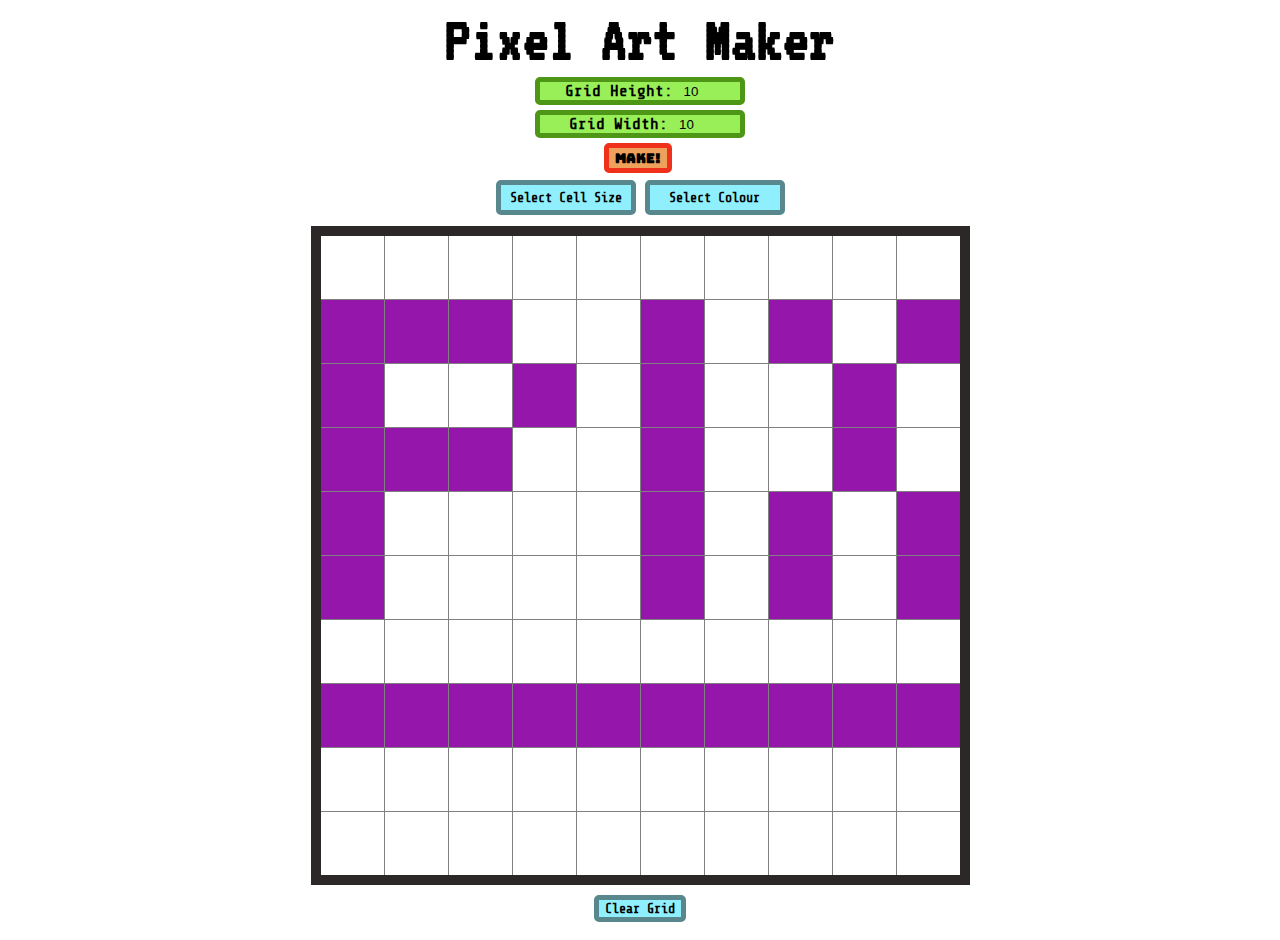
==== index.html @ b4f8d55d "Add files via upload" ====
<!DOCTYPE HTML>
<!-- George pixel art maker. -->

<head>
  <script src="https://ajax.googleapis.com/ajax/libs/jquery/3.2.1/jquery.min.js"></script>
  <meta charset="UTF-8">
  <link rel="stylesheet" type="text/css" href="style.css">
  <link href="https://fonts.googleapis.com/css?family=Bungee" rel="stylesheet"> 
  <link href="https://fonts.googleapis.com/css?family=VT323" rel="stylesheet"> 
  <link href="https://fonts.googleapis.com/css?family=Share+Tech+Mono" rel="stylesheet"> 
  <title>Pixel Art Maker</title>
</head>

<body>
	<h1>Pixel Art Maker</h1>
  
	<div>
		<form>
		  <p class="grid-sel">
        Grid Height: <input name="height" type="number" value="10" min="1" max="50"> 
      </p>
      <p class="grid-sel">
			Grid Width: <input name="width" type="number" value="10" min="1" max="50"> 
      </p>
      <span>
			<button class="go">Make!</button>
		  </span>
		</form>
  </div>
  
  <div>
    <button class="popup-button-cell">Select Cell Size</button>
    <button class="popup-button-col">Select Colour</button>
  </div>
  
  <div>
    <div class="popup-cell"> 
      <div class =popup-text-cell>
        <input class="cell-size" type="range" min="1" max="20" value="7">
        <button class="set-cell">Go!</button>
        <button class="close" type="close">X</button>
        <table class="example"><tr><td class="example"></td></tr></table>
      </div>
    </div>
  </div>
  
  <div>
		<form class="colorForm">
		    <span>
				<!-- popup for colour select -->
				<div class="popup-col">
					<div class="popup-text-col">
						<input class="colorShow">
            <button class="close colclose" type="close">X</button>
						<p class="popup-range">Red:   <input class="red-num" type="range" min="0" max="255" value="0"></p>
						<p class="popup-range">Blue:  <input class="blue-num" type="range" min="0" max="255" value="0"> </p>
						<p class="popup-range">Green: <input class="green-num" type="range" min="0" max="255" value="0"> </p>
            <p>Dropper: <button class="dropper">o--</button></p>
            <p><button class="done close" type="close">Done!</button></p>
					</div>	
				</div>
		    </span>
		</form>
  </div>

	<div>
    <table class="grid">
      <tr>
        <td> </td>
        <td> </td>
        <td> </td>
        <td> </td>
        <td> </td>
        <td> </td>
        <td> </td>
        <td> </td>
        <td> </td>
        <td> </td>
      </tr>
      <tr>
        <td class="selected"> </td>
        <td class="selected"> </td>
        <td class="selected"> </td>
        <td> </td>
        <td> </td>
        <td class="selected"> </td>
        <td> </td>
        <td class="selected"> </td>
        <td> </td>
        <td class="selected"> </td>
      </tr>
      <tr>
        <td class="selected"> </td>
        <td> </td>
        <td> </td>
        <td class="selected"> </td>
        <td> </td>
        <td class="selected"> </td>
        <td> </td>
        <td> </td>
        <td class="selected"> </td>
        <td> </td>
      </tr>
      <tr>
        <td class="selected"> </td>
        <td class="selected"> </td>
        <td class="selected"> </td>
        <td> </td>
        <td> </td>
        <td class="selected"> </td>
        <td> </td>
        <td> </td>
        <td class="selected"> </td>
        <td> </td>
      </tr>
      <tr>
        <td class="selected"> </td>
        <td> </td>
        <td> </td>
        <td> </td>
        <td> </td>
        <td class="selected"> </td>
        <td> </td>
        <td class="selected"> </td>
        <td> </td>
        <td class="selected"> </td>
      </tr>
      <tr>
        <td class="selected"> </td>
        <td> </td>
        <td> </td>
        <td> </td>
        <td> </td>
        <td class="selected"> </td>
        <td> </td>
        <td class="selected"> </td>
        <td> </td>
        <td class="selected"> </td>
      </tr>
      <tr style="border: 1px solid black">
        <td> </td>
        <td> </td>
        <td> </td>
        <td> </td>
        <td> </td>
        <td> </td>
        <td> </td>
        <td> </td>
        <td> </td>
        <td> </td>
      </tr>
      <tr>
        <td class="selected"> </td>
        <td class="selected"> </td>
        <td class="selected"> </td>
        <td class="selected"> </td>
        <td class="selected"> </td>
        <td class="selected"> </td>
        <td class="selected"> </td>
        <td class="selected"> </td>
        <td class="selected"> </td>
        <td class="selected"> </td>
      </tr>
      <tr>
        <td> </td>
        <td> </td>
        <td> </td>
        <td> </td>
        <td> </td>
        <td> </td>
        <td> </td>
        <td> </td>
        <td> </td>
        <td> </td>
      </tr>
      <tr>
        <td> </td>
        <td> </td>
        <td> </td>
        <td> </td>
        <td> </td>
        <td> </td>
        <td> </td>
        <td> </td>
        <td> </td>
        <td> </td>
      </tr>
      </table>
  </div>
  <div>
    <button class="clearGrid">Clear Grid</button>
  </div>
  <!-- call the script after everything is created! -->
  <script type="text/javascript" src="app.js"></script>
</body>
---- style.css ----
body {
  font-family: "Share tech mono", monospace;
  font-weight: bold;
}
h1 {
 margin: auto;
 margin-bottom: 5px;
 text-align: center;
 font-size: 400%;
 font-family: "VT323";
}
div {
  margin: auto;
  text-align: center;
}
td {
		border: 1px solid grey;
		backgroud-color: white;
		height: 7vmin;
		width: 7vmin;
    padding: 0px;
	}
table {
  border-collapse: collapse;
}
input {
  width: 40px;
  border: none;
  background-color: #99ef58;
}
button {
  margin-top: -15px;
  margin-bottom: 10px;
  background-color: #8feffc;
  border: 5px solid #58888e;
  border-radius: 5px;
  font-family: "Share tech mono", monospace;
  font-weight: bold;
}
input[type=range] {
	width: 100px;
  background-color: black;
}
input[type=number]{
  width: 30px;
}
span {
  margin-right: 5px;
  padding: 2px;
}
.grid-sel {
  margin: auto;
  background-color: #99ef58;
  border: 5px solid #4d9616;
  border-radius: 5px;
  width: 200px;
  margin-bottom: 5px;
}
.selected {
  background-color: #9416aa;
}
.colorShow {
  background-color: black;
  width: 75px;
  height: 75px;
  float: right;
  margin: 5%;
  margin-top: 10%;
  margin-bottom: 10%;
}
table {
  margin: auto;
  margin-top: -35px;
  border: 10px solid #2d2828;
}
.close {
  float: right;
  margin-right: -2px;
  margin-top: -5px;
  font-size: 10px;
  border-color: #a5960b;
  background-color: yellow;
}
.popup-button-cell, .popup-button-col {
	position: relative;
	display: inline-block;
	cursor: pointer;
  font-family: "Share tech mono", monospace;
  font-weight: bold;
  padding: 5px;
  width: 140px;
}
.popup-cell, .popup-col {
	position: relative;
	display: inline-block;
	cursor: pointer;
}
.popup-text-cell {
	visibility: hidden;
	background-color: #8feffc;
	border: 10px solid #58888e;
	border-radius: 5px;
	position: absolute;
	z-index: 1;
	width: 300px;
	margin-left: -170px;
	margin-top: -60px;
  padding: 10px;
}
.popup-text-col {
  visibility: hidden;
	background-color: #8feffc;
	border: 10px solid #58888e;
	border-radius: 5px;
	position: absolute;
	z-index: 1;
	width: 300px;
  height: 220px;
	margin-left: -167px;
	margin-top: -79px;
  padding: 10px;
}
.popup-text-vis {
	visibility: visible;
}
.popup-range {
	margin-left: 10%;
	text-align: left;
  white-space: pre;
}
.example {
  margin-top: 10px;
  border: 1px solid black;
  background-color: white;
}
.go, .set-cell, .done {
  font-family: bungee;
  background-color: #efa05b;
  border-color: #ef311c;
}
.go {
  margin: auto;
  margin-bottom: 15px;
}
.clearGrid {
  margin-top: 10px;
}
.colclose {
  float: right;
  margin-right: -110px;
  margin-top: -5px;
  font-size: 10px;
}
.dropper {
  background-color: #d468ff;
  border: 5px solid #8846a3;
  margin-bottom: 7px;
}
.done {
  margin-top: -30px;
  float: none;
}
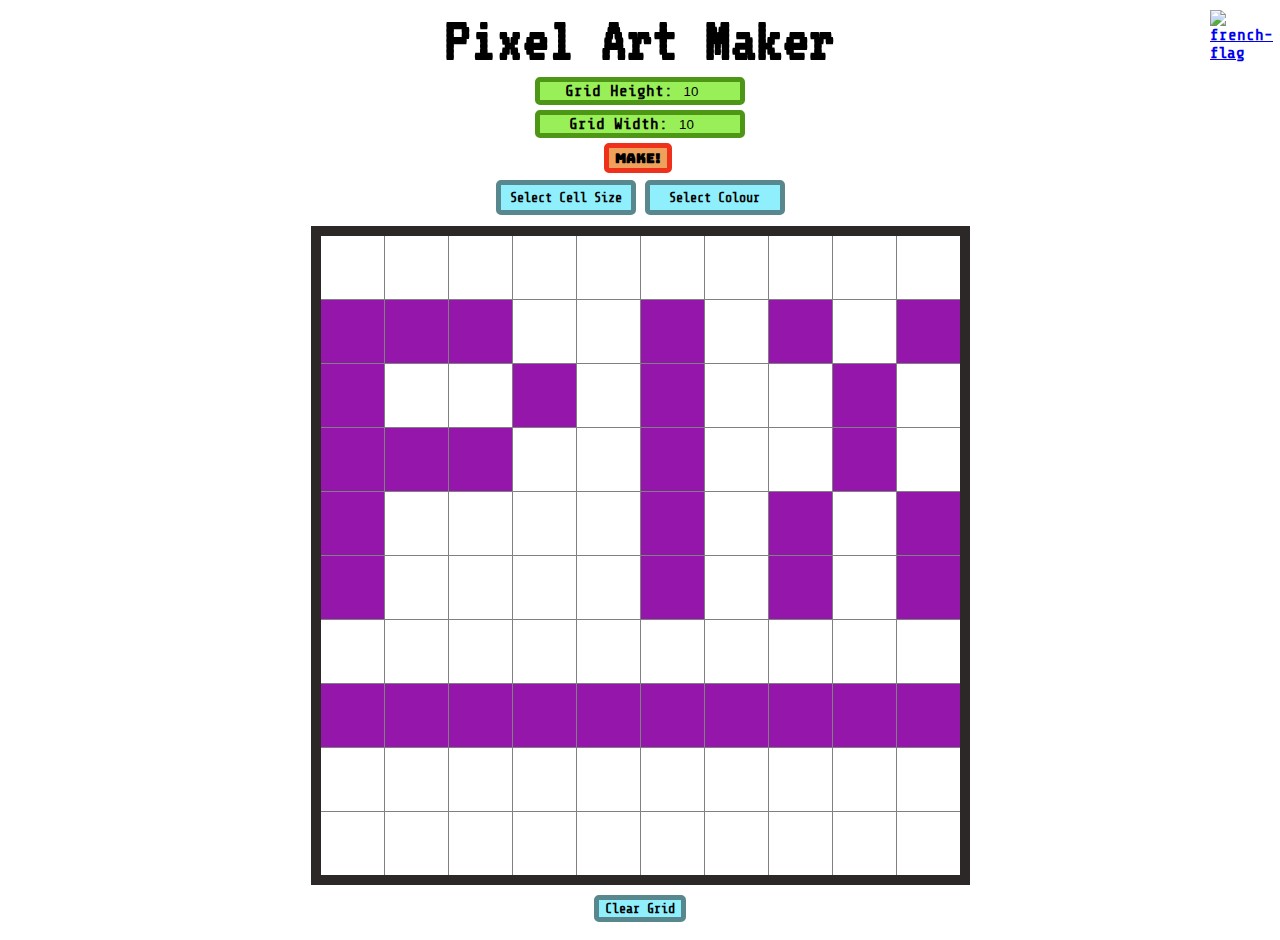
==== commit 1eb0b61a: "Add files via upload" ====
--- a/index.html
+++ b/index.html
@@ -13,6 +13,9 @@
 
 <body>
 	<h1>Pixel Art Maker</h1>
+	<a class="flag" href="http://gtheperson.atwebpages.com/pixelart/french/index.html">
+		<img class="flagpic" src="https://i.imgur.com/ITl6tnQ.png" alt="french-flag">
+	</a>
   
 	<div>
 		<form>
--- a/style.css
+++ b/style.css
@@ -14,10 +14,10 @@
   text-align: center;
 }
 td {
-		border: 1px solid grey;
-		backgroud-color: white;
-		height: 7vmin;
-		width: 7vmin;
+	border: 1px solid grey;
+	background-color: white;
+	height: 7vmin;
+	width: 7vmin;
     padding: 0px;
 	}
 table {
@@ -48,6 +48,11 @@
   margin-right: 5px;
   padding: 2px;
 }
+table {
+  margin: auto;
+  margin-top: -35px;
+  border: 10px solid #2d2828;
+}
 .grid-sel {
   margin: auto;
   background-color: #99ef58;
@@ -67,11 +72,6 @@
   margin: 5%;
   margin-top: 10%;
   margin-bottom: 10%;
-}
-table {
-  margin: auto;
-  margin-top: -35px;
-  border: 10px solid #2d2828;
 }
 .close {
   float: right;
@@ -159,4 +159,13 @@
 .done {
   margin-top: -30px;
   float: none;
+}
+.flag {
+	position: absolute;
+	right: 20px;
+	top: 10px;
+	width: 50px;
+}
+.flagpic {
+	width: 50px;
 }